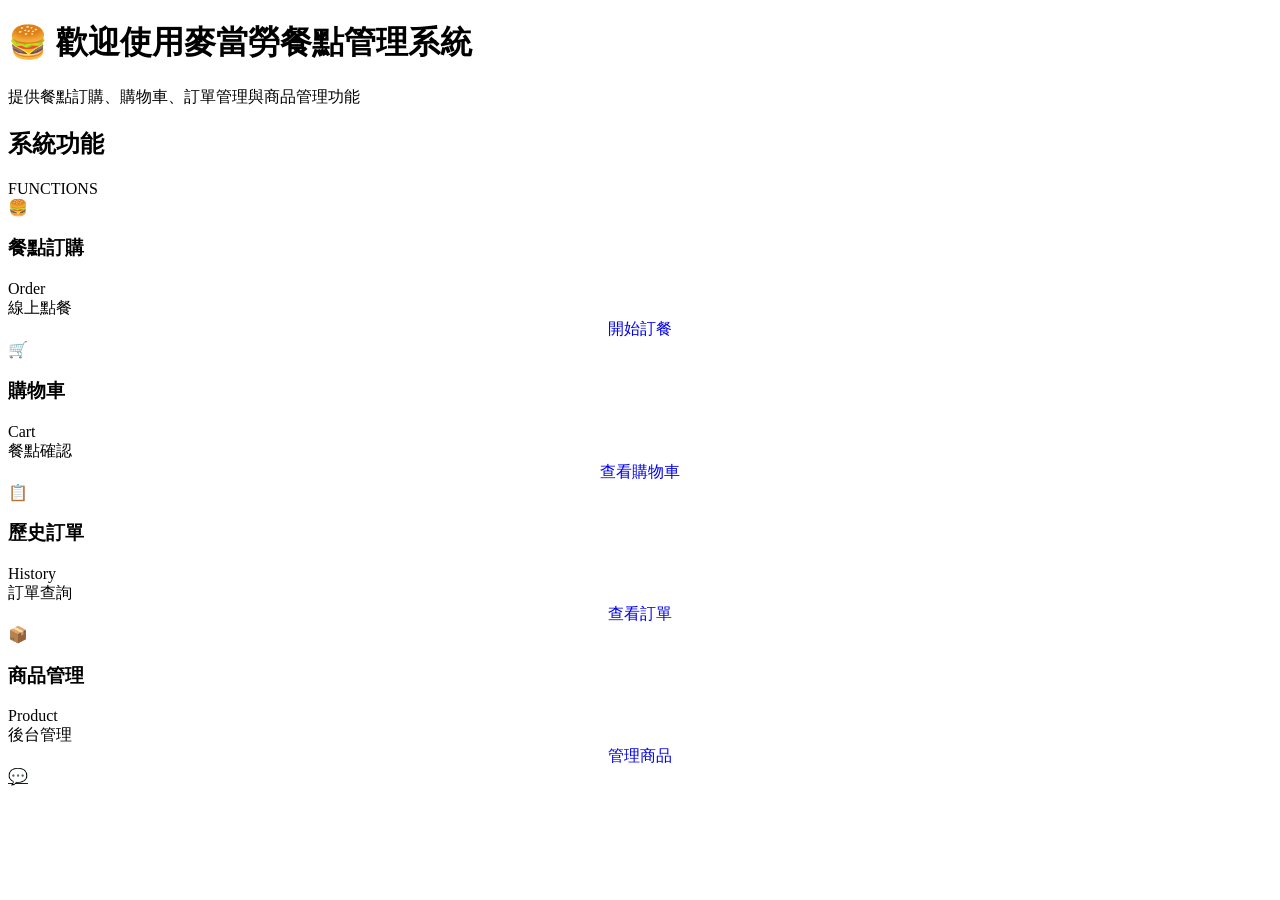
==== src/main/webapp/index.html @ b8020752 "first commit" ====
<!DOCTYPE html>
<html lang="zh-Hant">
<head>
	<meta charset="UTF-8">
	<meta name="viewport" content="width=device-width, initial-scale=1.0">
	<title>麥當勞餐點管理系統</title>

	<link rel="stylesheet"
		href="/McdonaldOrder/css/app.css">
</head>

<body class="order-page">

	<!-- 首頁主要內容 -->
	<main class="order-container">

		<!-- 歡迎區 -->
		<div class="page-title">

			<h1>🍔 歡迎使用麥當勞餐點管理系統</h1>

			<p>
				提供餐點訂購、購物車、訂單管理與商品管理功能
			</p>

		</div>

		<!-- 功能分類 -->
		<section class="category-section">

			<div class="category-title">
				<h2>系統功能</h2>
				<span>FUNCTIONS</span>
			</div>


			<div class="product-grid">

				<!-- 餐點訂購 -->
				<article class="product-card">

					<div class="product-image-box">
						<div class="no-image">
							🍔
						</div>
					</div>

					<div class="product-info">

						<h3 class="product-name">
							餐點訂購
						</h3>

						<div class="product-meta">
							<div class="product-price">
								Order
							</div>

							<span class="stock">
								線上點餐
							</span>
						</div>

						<div class="order-form">

							<a class="order-button"
							   href="/McdonaldOrder/order"
							   style="display:block;text-align:center;text-decoration:none;">
								開始訂餐
							</a>

						</div>

					</div>

				</article>


				<!-- 購物車 -->
				<article class="product-card">

					<div class="product-image-box">
						<div class="no-image">
							🛒
						</div>
					</div>

					<div class="product-info">

						<h3 class="product-name">
							購物車
						</h3>

						<div class="product-meta">
							<div class="product-price">
								Cart
							</div>

							<span class="stock">
								餐點確認
							</span>
						</div>

						<div class="order-form">

							<a class="order-button"
							   href="/McdonaldOrder/order?action=cart"
							   style="display:block;text-align:center;text-decoration:none;">
								查看購物車
							</a>

						</div>

					</div>

				</article>


				<!-- 歷史訂單 -->
				<article class="product-card">

					<div class="product-image-box">
						<div class="no-image">
							📋
						</div>
					</div>

					<div class="product-info">

						<h3 class="product-name">
							歷史訂單
						</h3>

						<div class="product-meta">
							<div class="product-price">
								History
							</div>

							<span class="stock">
								訂單查詢
							</span>
						</div>

						<div class="order-form">

							<a class="order-button"
							   href="/McdonaldOrder/order?action=history"
							   style="display:block;text-align:center;text-decoration:none;">
								查看訂單
							</a>

						</div>

					</div>

				</article>


				<!-- 商品管理 -->
				<article class="product-card">

					<div class="product-image-box">
						<div class="no-image">
							📦
						</div>
					</div>

					<div class="product-info">

						<h3 class="product-name">
							商品管理
						</h3>

						<div class="product-meta">
							<div class="product-price">
								Product
							</div>

							<span class="stock">
								後台管理
							</span>
						</div>

						<div class="order-form">

							<a class="order-button"
							   href="/McdonaldOrder/products?action=list"
							   style="display:block;text-align:center;text-decoration:none;">
								管理商品
							</a>

						</div>

					</div>

				</article>

			</div>

		</section>

	</main>
	
	<!-- 浮動 Chat 按鈕 -->
	<a href="#" class="floating-chat" title="線上客服">
		<span>💬</span>
	</a>
	
</body>
</html>
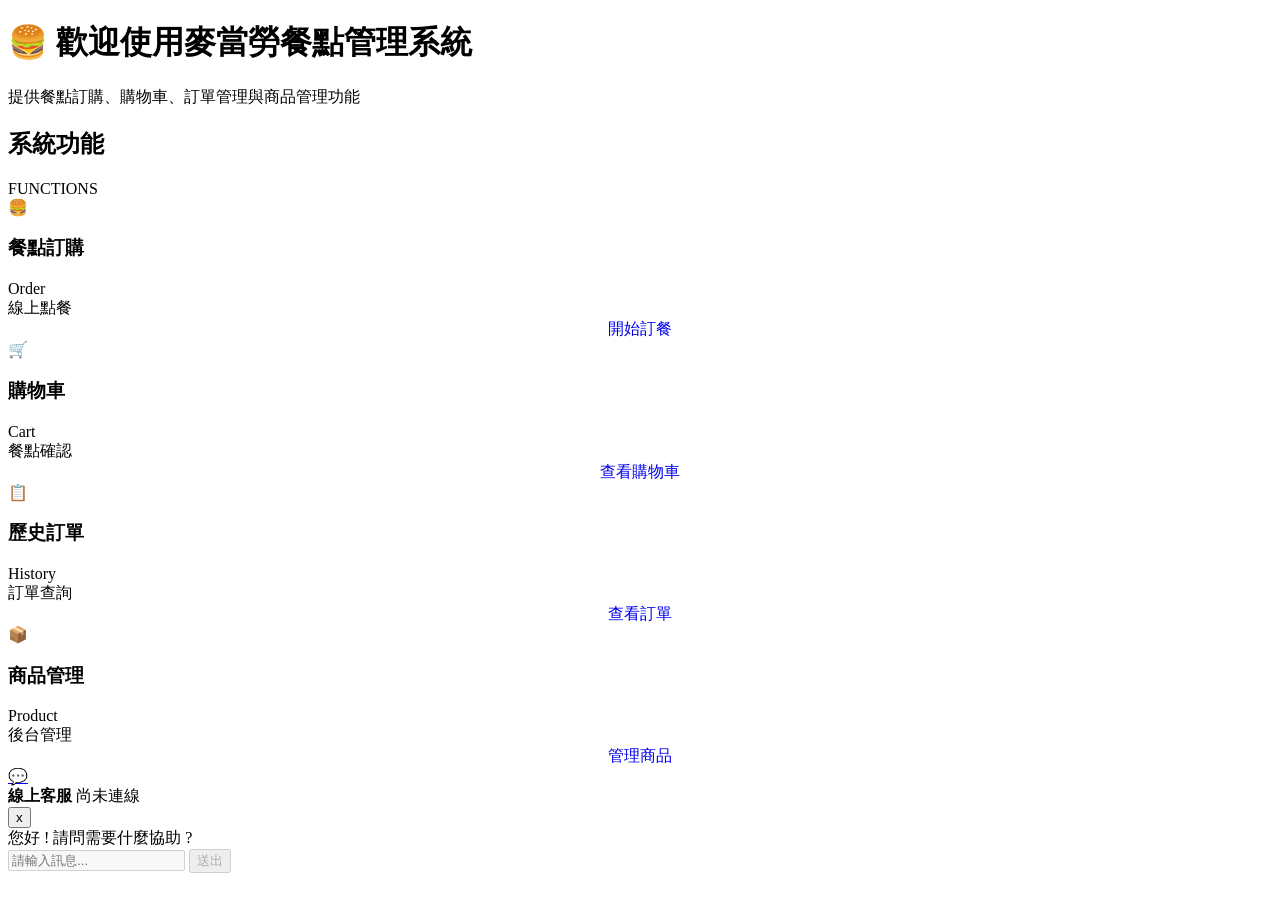
==== commit 76f9cda1: "update WebSocketBasic" ====
--- a/src/main/webapp/index.html
+++ b/src/main/webapp/index.html
@@ -5,8 +5,9 @@
 	<meta name="viewport" content="width=device-width, initial-scale=1.0">
 	<title>麥當勞餐點管理系統</title>
 
-	<link rel="stylesheet"
-		href="/McdonaldOrder/css/app.css">
+	<link rel="stylesheet" href="/McdonaldOrder/css/app.css">
+	<link rel="stylesheet" href="/McdonaldOrder/chat/chat.css">
+	
 </head>
 
 <body class="order-page">
@@ -202,9 +203,133 @@
 	</main>
 	
 	<!-- 浮動 Chat 按鈕 -->
-	<a href="#" class="floating-chat" title="線上客服">
+	<a href="#" id="chatButton" class="floating-chat" title="線上客服">
 		<span>💬</span>
 	</a>
 	
+	<!-- 浮動線上客服視窗 -->
+	<section id="chatPanel" class="chat-panel">
+		<div class="chat-header">
+			<div>
+				<strong>線上客服</strong>
+				<span id="chatStatus">尚未連線</span>
+			</div>
+			<button id="chatCloseButton" type="button" title="關閉">x</button>
+		</div>
+		
+		<div id="chatMessages" class="chat-messages">
+			<div class="chat-welcome">
+				您好 ! 請問需要什麼協助 ?
+			</div>
+		</div>
+		
+		<div class="chat-input-area">
+			<input id="chatInput" type="text" maxlength="200" placeholder="請輸入訊息..." disabled />
+			<button id="chatSendButton" type="button" disabled>送出</button>
+		</div>
+	</section>
+	
+	<script>
+		
+		var socket = null;
+		var chatButton = document.getElementById('chatButton');
+		var chatPanel = document.getElementById('chatPanel'); 
+		var chatCloseButton = document.getElementById('chatCloseButton');
+		var chatStatus = document.getElementById('chatStatus');
+		var chatMessage = document.getElementById('chatMessage');
+		var chatInput = document.getElementById('chatInput');
+		var chatSendButton = document.getElementById('chatSendButton');
+		
+		// 按下右下角的 Chat 按鈕
+		chatButton.onclick = function(e) {
+			// 將預設的 button 行為拿掉, 為的是要自訂 button 行為
+			e.preventDefault();
+			chatPanel.classList.add('chat-panel-open');
+			
+			// 判斷 websocket 連線
+			if(socket == null || socket.readyState == WebSocket.CLOSED) {
+				connectWebSocket();
+			} else if(socket.readyState == WebSocket.OPEN) {
+				chatInput.disabled = false;
+				chatSendButton.disabled = false;
+				chatInput.focus(); // 將游標移到訊息輸入框
+			}
+		}
+		
+		// 關閉聊天室
+		chatCloseButton.onclick = function(e) {
+			// 將預設的 button 行為拿掉, 為的是要自訂 button 行為
+			e.preventDefault();
+			chatPanel.classList.remove('chat-panel-open');
+		}
+		
+		// 建立 WebSocket 連線
+		function connectWebSocket() {
+			var wsurl = 'ws://localhost:8080/McdonaldOrder/ws/chat';
+			socket = new WebSocket(wsurl);
+			chatStatus.innerHTML = '連線中...';
+			
+			// WebSocket 建立成功
+			socket.onopen = function() {
+				chatStatus.innerHTML = '客服 online';
+				chatInput.disabled = false;
+				chatSendButton.disabled = false;
+				chatInput.focus(); // 將游標移到訊息輸入框
+			};
+			
+			// 收到伺服端訊息
+			socket.onmessage = function(e) {
+				//chatMessages.insertAdjacentHTML('afterbegin', e.data);
+				showMessage(e.data);
+			};
+			
+			// WebSocket 關閉
+			socket.onclose = function() {
+				chatStatus.innerHTML = '尚未連線';
+				chatInput.disabled = true;
+				chatSendButton.disabled = true;
+			};
+			
+			// WebSocket 錯誤
+			socket.onerror = function() {
+				chatStatus.innerHTML = '連線錯誤';
+			};
+			
+		}
+		
+		// 顯示收到訊息
+		function showMessage(data) {
+			var separator = data.indexOf('|');
+			var sender = data.substring(0, separator);
+			var content = data.substring(separator + 1);
+			var messageBox = document.createElement('div');
+			
+			if(sender == 'CUSTOMER') {
+				messageBox.className = 'chat-message chat-message-customer';
+			} else {
+				messageBox.className = 'chat-message chat-message-staff';
+			}
+			
+			messageBox.innerText = content;
+			chatMessages.appendChild(messageBox);
+			chatMessages.scrollTop = chatMessages.scrollHeight; // 將滾動條滾到最底部
+			
+		}
+		
+		// 按下送出鈕
+		chatSendButton.onclick = function() {
+			var message = chatInput.value.trim();
+			
+			if(message != '' && socket.readyState == WebSocket.OPEN) {
+				socket.send('CUSTOMER|' + message);
+				chatInput.value = '';
+				chatInput.focus();
+			}
+			
+		};
+		
+		
+	</script>
+	
 </body>
 </html>
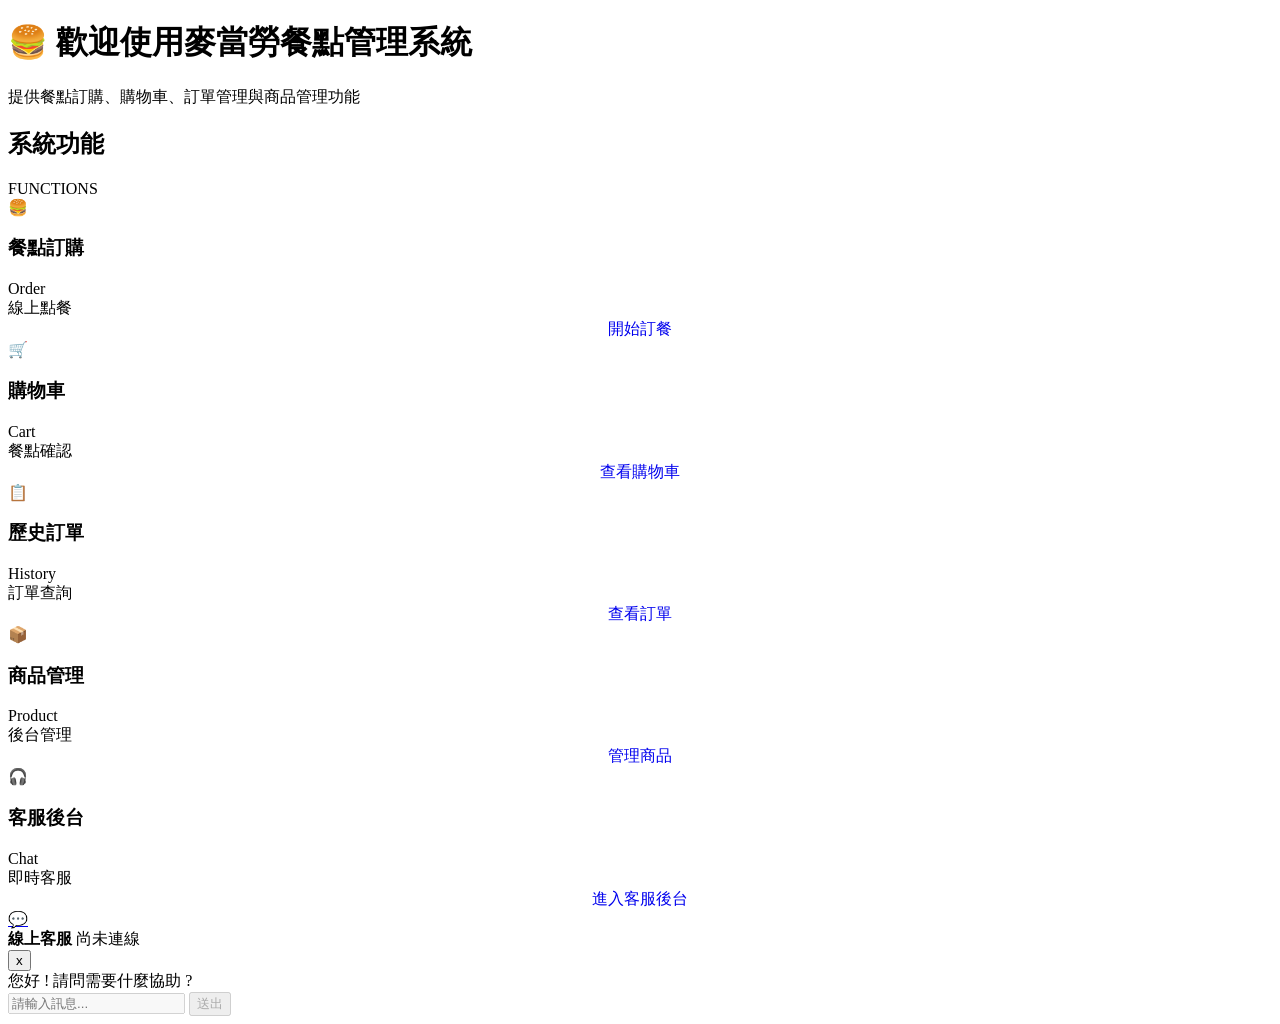
==== commit a58b6380: "更新 McdonaldOrder 檔案" ====
--- a/src/main/webapp/index.html
+++ b/src/main/webapp/index.html
@@ -188,6 +188,45 @@
 							   href="/McdonaldOrder/products?action=list"
 							   style="display:block;text-align:center;text-decoration:none;">
 								管理商品
+							</a>
+
+						</div>
+
+					</div>
+
+				</article>
+				
+					<!-- 客服後台 -->
+				<article class="product-card">
+
+					<div class="product-image-box">
+						<div class="no-image">
+							🎧
+						</div>
+					</div>
+
+					<div class="product-info">
+
+						<h3 class="product-name">
+							客服後台
+						</h3>
+
+						<div class="product-meta">
+							<div class="product-price">
+								Chat
+							</div>
+
+							<span class="stock">
+								即時客服
+							</span>
+						</div>
+
+						<div class="order-form">
+
+							<a class="order-button"
+							   href="/McdonaldOrder/chat/staff.html"
+							   style="display:block;text-align:center;text-decoration:none;">
+								進入客服後台
 							</a>
 
 						</div>
